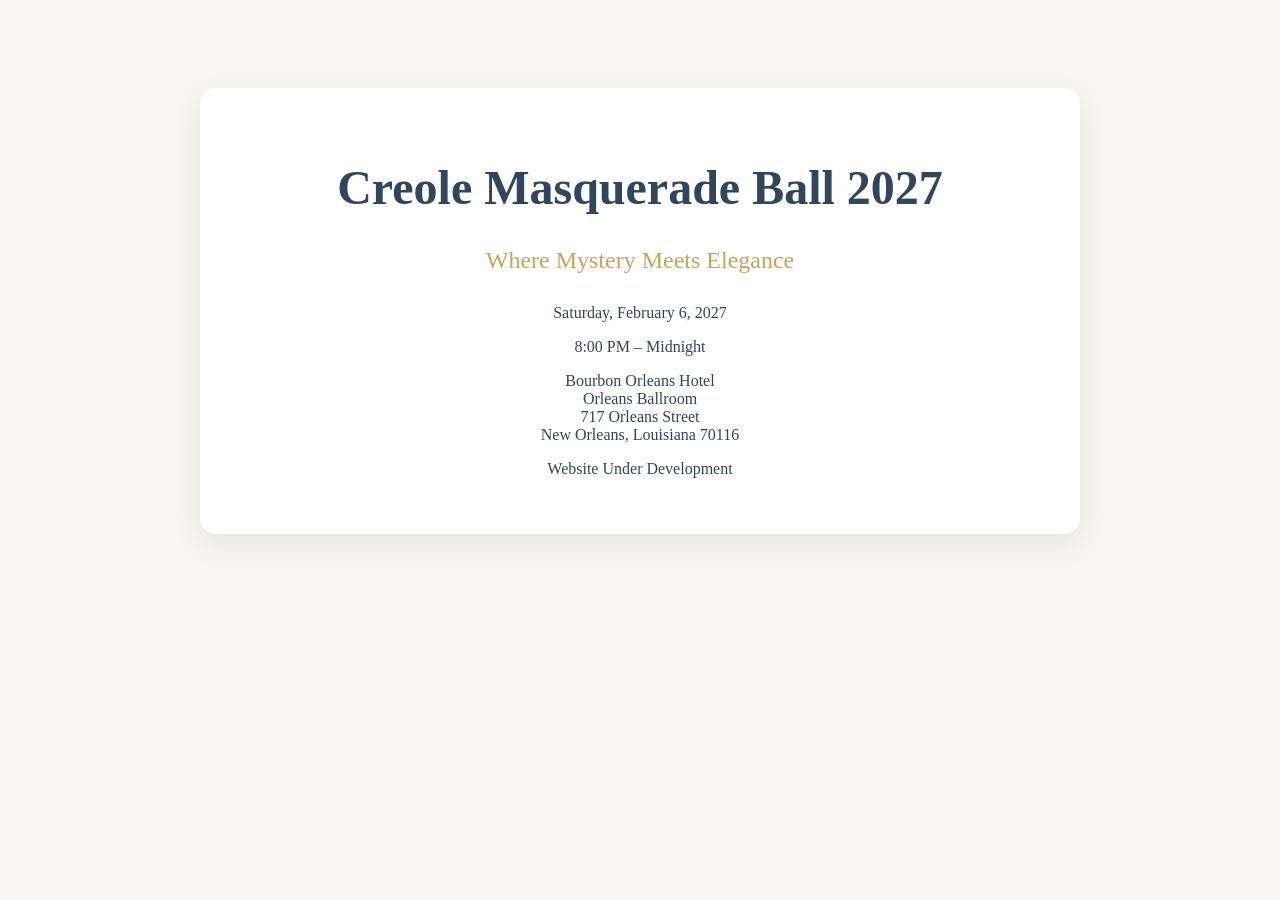
==== index.html @ 463178f6 "Create index.html" ====
<!DOCTYPE html>
<html lang="en">
<head>
<meta charset="UTF-8">
<meta name="viewport" content="width=device-width, initial-scale=1.0">
<title>Creole Masquerade Ball 2027</title>
<style>
body{
    font-family: Georgia, serif;
    background:#f8f6f0;
    color:#31465e;
    text-align:center;
    padding:80px 20px;
}
h1{
    font-size:3rem;
}
.tagline{
    color:#c9a45c;
    font-size:1.5rem;
    margin-bottom:30px;
}
.card{
    max-width:800px;
    margin:auto;
    background:white;
    padding:40px;
    border-radius:16px;
    box-shadow:0 10px 30px rgba(0,0,0,.08);
}
</style>
</head>
<body>

<div class="card">

<h1>Creole Masquerade Ball 2027</h1>

<div class="tagline">
Where Mystery Meets Elegance
</div>

<p>
Saturday, February 6, 2027
</p>

<p>
8:00 PM – Midnight
</p>

<p>
Bourbon Orleans Hotel<br>
Orleans Ballroom<br>
717 Orleans Street<br>
New Orleans, Louisiana 70116
</p>

<p>
Website Under Development
</p>

</div>

</body>
</html>
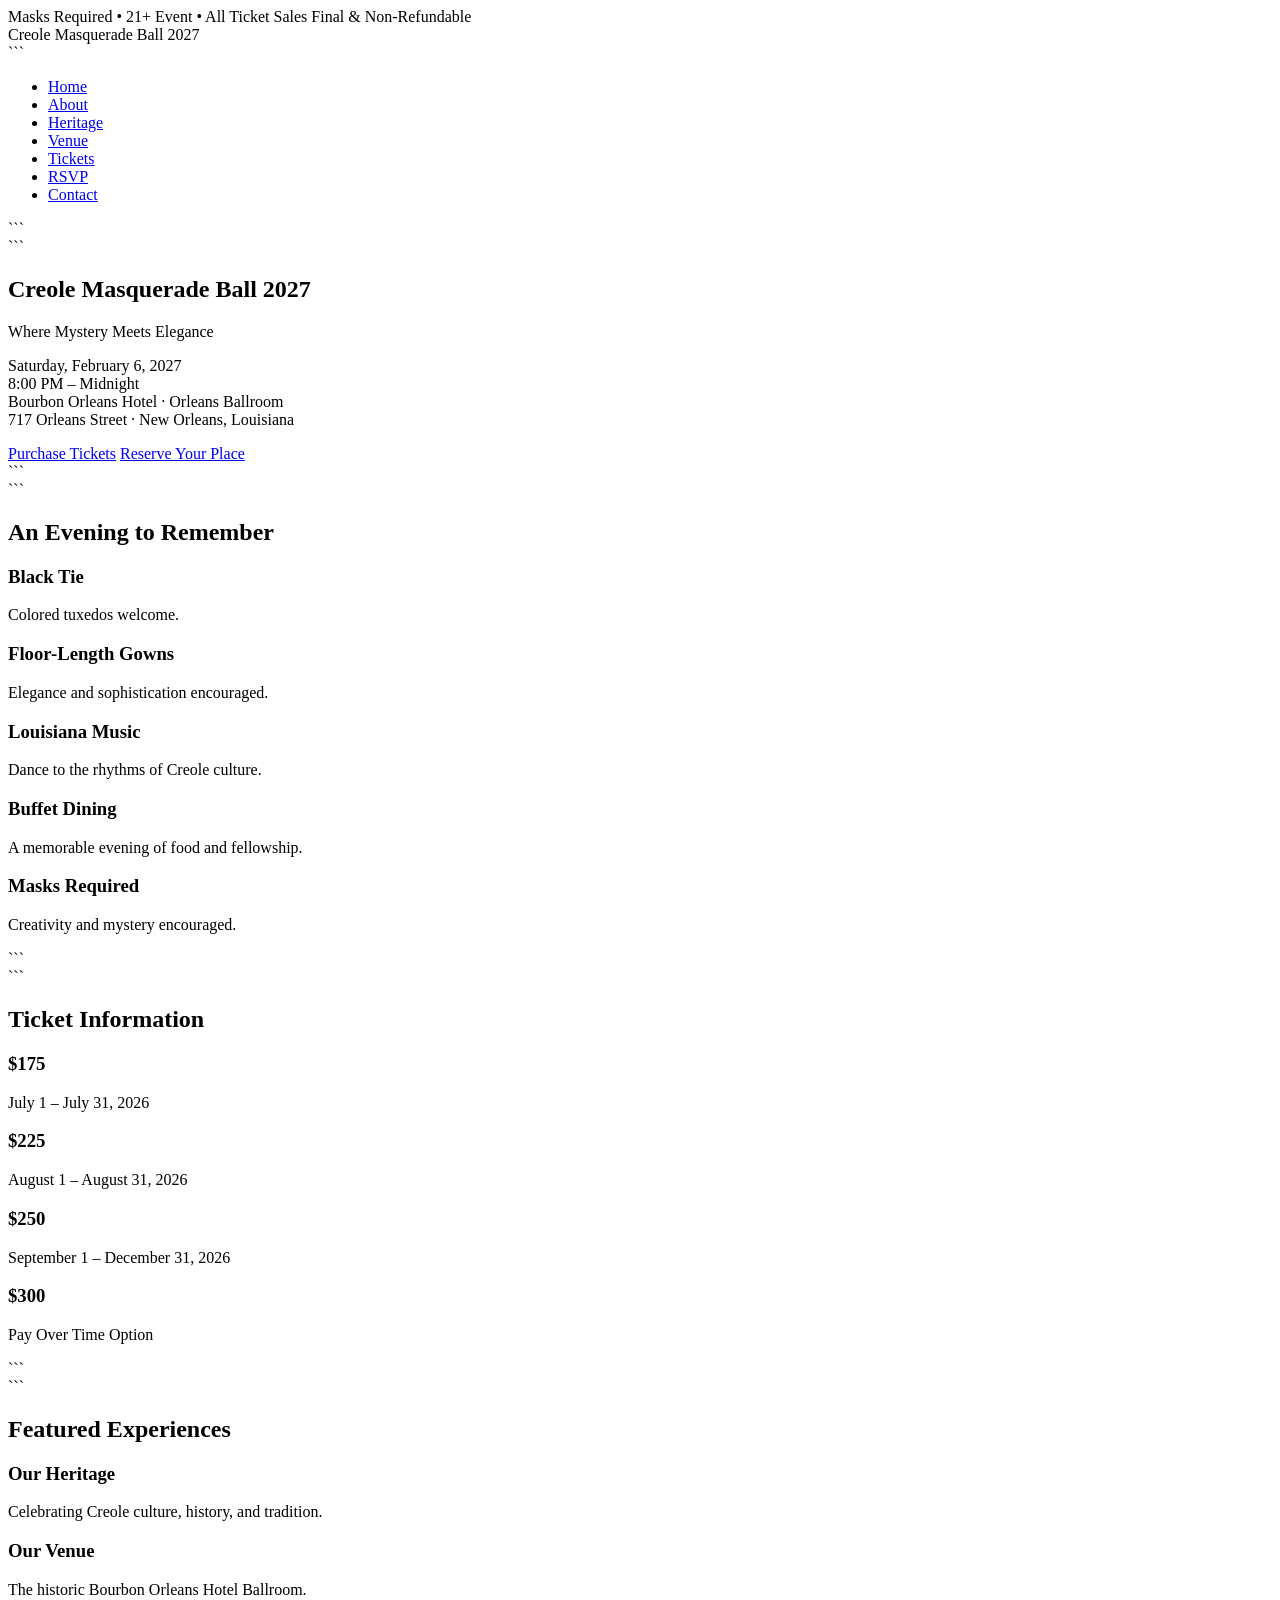
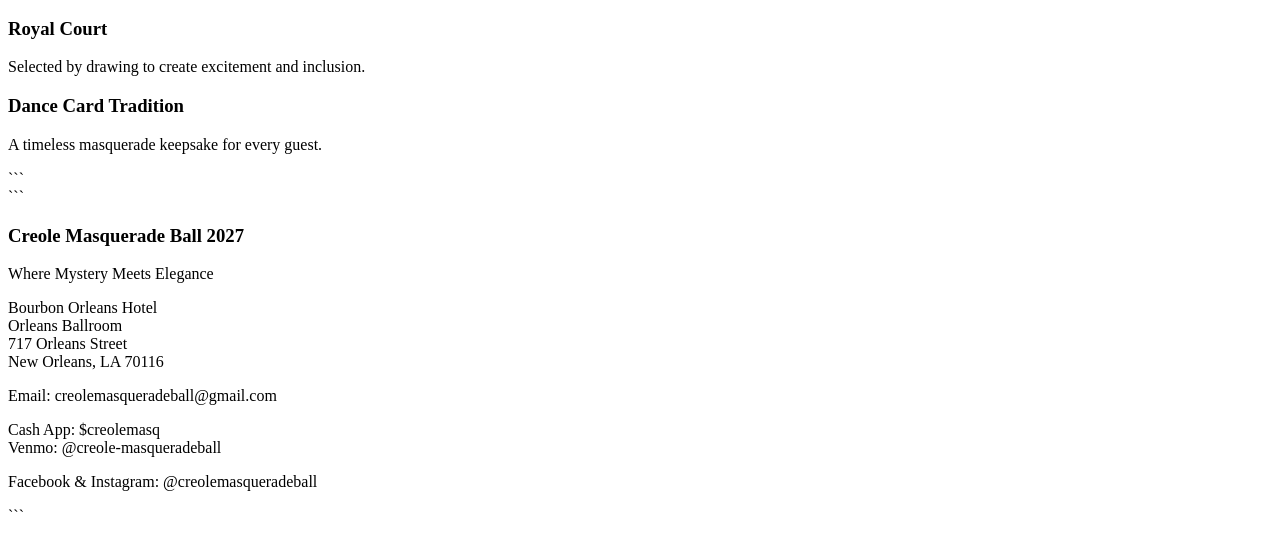
==== commit 84f2b2e8: "Update index.html" ====
--- a/index.html
+++ b/index.html
@@ -1,65 +1,222 @@
 <!DOCTYPE html>
+
 <html lang="en">
 <head>
 <meta charset="UTF-8">
 <meta name="viewport" content="width=device-width, initial-scale=1.0">
-<title>Creole Masquerade Ball 2027</title>
-<style>
-body{
-    font-family: Georgia, serif;
-    background:#f8f6f0;
-    color:#31465e;
-    text-align:center;
-    padding:80px 20px;
-}
-h1{
-    font-size:3rem;
-}
-.tagline{
-    color:#c9a45c;
-    font-size:1.5rem;
-    margin-bottom:30px;
-}
-.card{
-    max-width:800px;
-    margin:auto;
-    background:white;
-    padding:40px;
-    border-radius:16px;
-    box-shadow:0 10px 30px rgba(0,0,0,.08);
-}
-</style>
+
+<title>Creole Masquerade Ball 2027 | Where Mystery Meets Elegance</title>
+
+<link rel="stylesheet" href="css/style.css">
+
 </head>
 <body>
 
-<div class="card">
-
-<h1>Creole Masquerade Ball 2027</h1>
-
-<div class="tagline">
-Where Mystery Meets Elegance
-</div>
-
-<p>
-Saturday, February 6, 2027
-</p>
-
-<p>
-8:00 PM – Midnight
-</p>
-
-<p>
-Bourbon Orleans Hotel<br>
-Orleans Ballroom<br>
-717 Orleans Street<br>
-New Orleans, Louisiana 70116
-</p>
-
-<p>
-Website Under Development
-</p>
-
-</div>
+<header class="topbar">
+    <div class="container">
+        Masks Required • 21+ Event • All Ticket Sales Final & Non-Refundable
+    </div>
+</header>
+
+<nav class="navbar">
+    <div class="container nav-flex">
+        <div class="logo">
+            Creole Masquerade Ball 2027
+        </div>
+
+```
+    <ul class="nav-links">
+        <li><a href="#">Home</a></li>
+        <li><a href="#">About</a></li>
+        <li><a href="#">Heritage</a></li>
+        <li><a href="#">Venue</a></li>
+        <li><a href="#">Tickets</a></li>
+        <li><a href="#">RSVP</a></li>
+        <li><a href="#">Contact</a></li>
+    </ul>
+</div>
+```
+
+</nav>
+
+<section class="hero">
+
+```
+<div class="hero-overlay"></div>
+
+<div class="hero-content">
+
+    <h1>Creole Masquerade Ball 2027</h1>
+
+    <p class="tagline">
+        Where Mystery Meets Elegance
+    </p>
+
+    <p class="event-details">
+        Saturday, February 6, 2027<br>
+        8:00 PM – Midnight<br>
+        Bourbon Orleans Hotel · Orleans Ballroom<br>
+        717 Orleans Street · New Orleans, Louisiana
+    </p>
+
+    <div id="countdown"></div>
+
+    <div class="hero-buttons">
+        <a href="#" class="btn-gold">Purchase Tickets</a>
+        <a href="#" class="btn-light">Reserve Your Place</a>
+    </div>
+
+</div>
+```
+
+</section>
+
+<section class="intro">
+    <div class="container">
+
+```
+    <h2>An Evening to Remember</h2>
+
+    <div class="feature-grid">
+
+        <div class="feature-card">
+            <h3>Black Tie</h3>
+            <p>Colored tuxedos welcome.</p>
+        </div>
+
+        <div class="feature-card">
+            <h3>Floor-Length Gowns</h3>
+            <p>Elegance and sophistication encouraged.</p>
+        </div>
+
+        <div class="feature-card">
+            <h3>Louisiana Music</h3>
+            <p>Dance to the rhythms of Creole culture.</p>
+        </div>
+
+        <div class="feature-card">
+            <h3>Buffet Dining</h3>
+            <p>A memorable evening of food and fellowship.</p>
+        </div>
+
+        <div class="feature-card">
+            <h3>Masks Required</h3>
+            <p>Creativity and mystery encouraged.</p>
+        </div>
+
+    </div>
+
+</div>
+```
+
+</section>
+
+<section class="tickets-preview">
+    <div class="container">
+
+```
+    <h2>Ticket Information</h2>
+
+    <div class="ticket-grid">
+
+        <div class="ticket-card">
+            <h3>$175</h3>
+            <p>July 1 – July 31, 2026</p>
+        </div>
+
+        <div class="ticket-card">
+            <h3>$225</h3>
+            <p>August 1 – August 31, 2026</p>
+        </div>
+
+        <div class="ticket-card">
+            <h3>$250</h3>
+            <p>September 1 – December 31, 2026</p>
+        </div>
+
+        <div class="ticket-card">
+            <h3>$300</h3>
+            <p>Pay Over Time Option</p>
+        </div>
+
+    </div>
+
+</div>
+```
+
+</section>
+
+<section class="highlights">
+    <div class="container">
+
+```
+    <h2>Featured Experiences</h2>
+
+    <div class="feature-grid">
+
+        <div class="feature-card">
+            <h3>Our Heritage</h3>
+            <p>Celebrating Creole culture, history, and tradition.</p>
+        </div>
+
+        <div class="feature-card">
+            <h3>Our Venue</h3>
+            <p>The historic Bourbon Orleans Hotel Ballroom.</p>
+        </div>
+
+        <div class="feature-card">
+            <h3>Royal Court</h3>
+            <p>Selected by drawing to create excitement and inclusion.</p>
+        </div>
+
+        <div class="feature-card">
+            <h3>Dance Card Tradition</h3>
+            <p>A timeless masquerade keepsake for every guest.</p>
+        </div>
+
+    </div>
+
+</div>
+```
+
+</section>
+
+<footer>
+
+```
+<div class="container">
+
+    <h3>Creole Masquerade Ball 2027</h3>
+
+    <p>Where Mystery Meets Elegance</p>
+
+    <p>
+        Bourbon Orleans Hotel<br>
+        Orleans Ballroom<br>
+        717 Orleans Street<br>
+        New Orleans, LA 70116
+    </p>
+
+    <p>
+        Email: creolemasqueradeball@gmail.com
+    </p>
+
+    <p>
+        Cash App: $creolemasq<br>
+        Venmo: @creole-masqueradeball
+    </p>
+
+    <p>
+        Facebook & Instagram:
+        @creolemasqueradeball
+    </p>
+
+</div>
+```
+
+</footer>
+
+<script src="js/countdown.js"></script>
 
 </body>
 </html>
